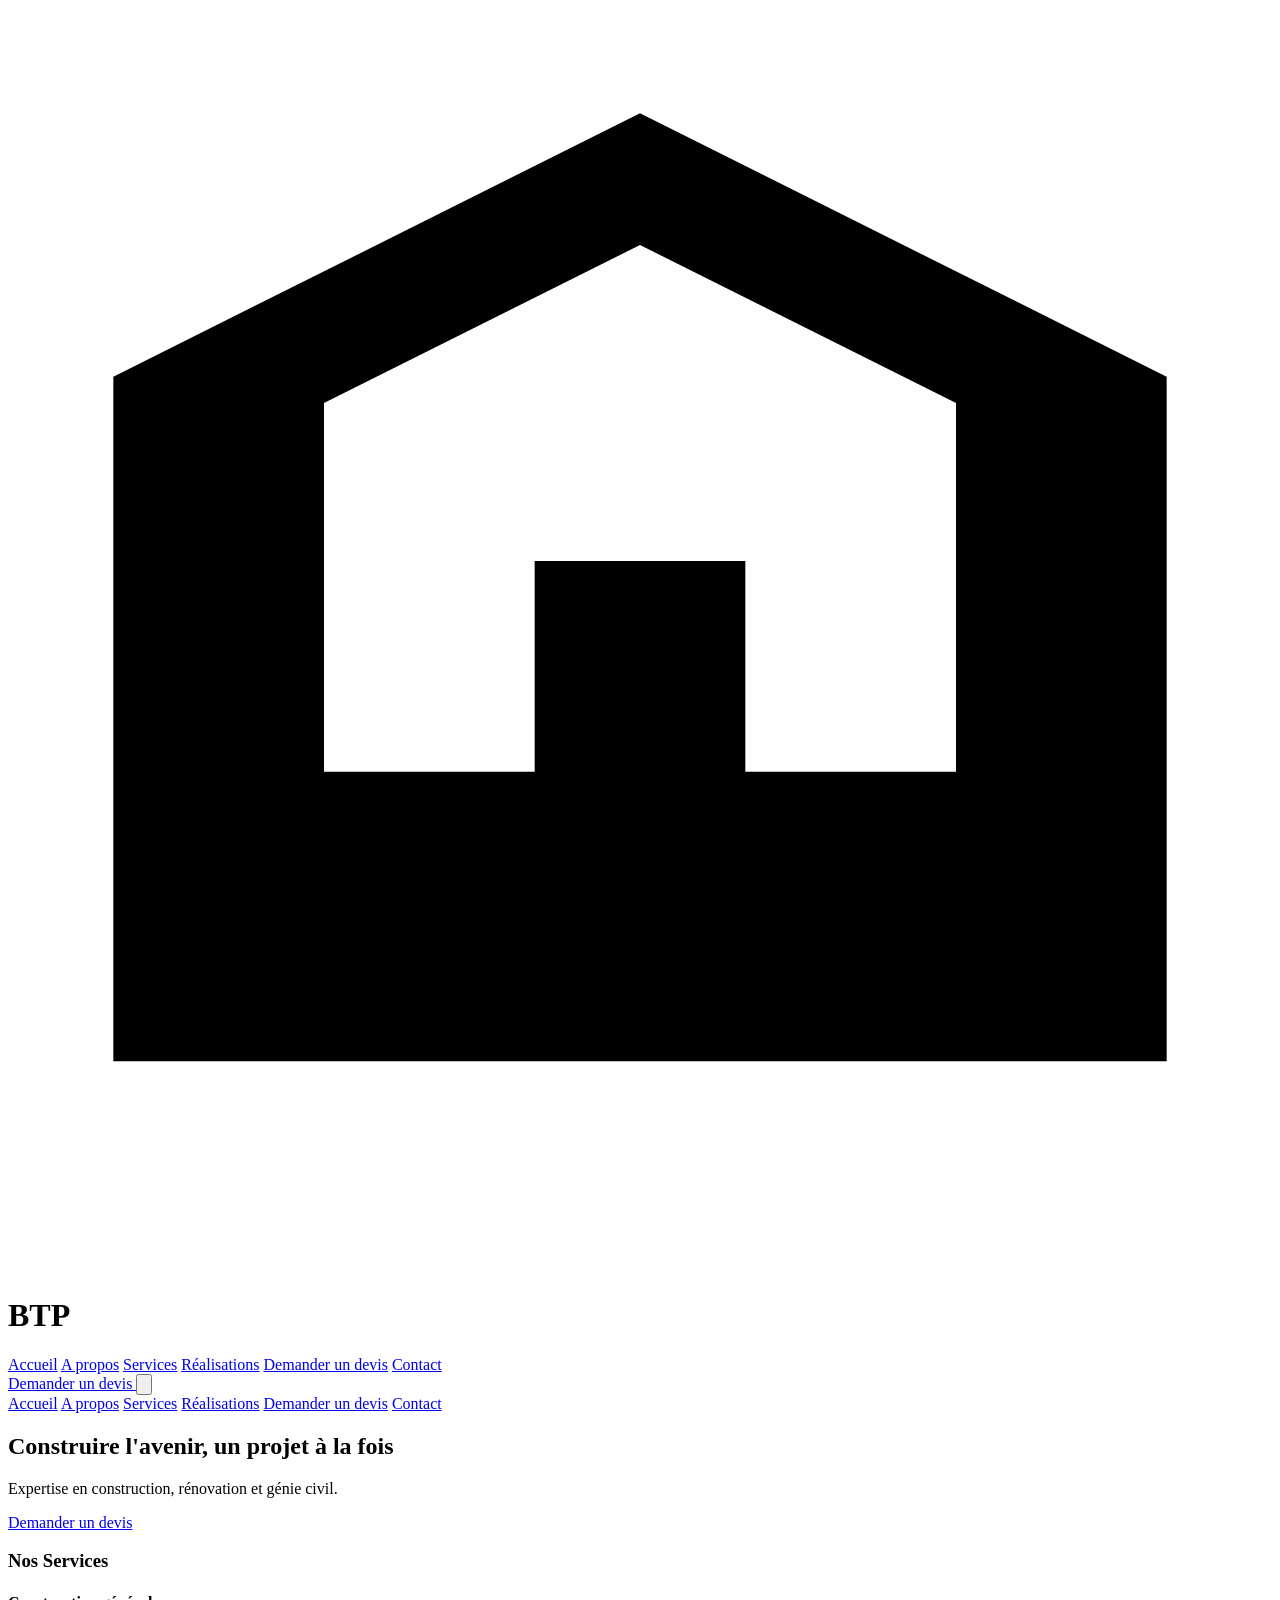
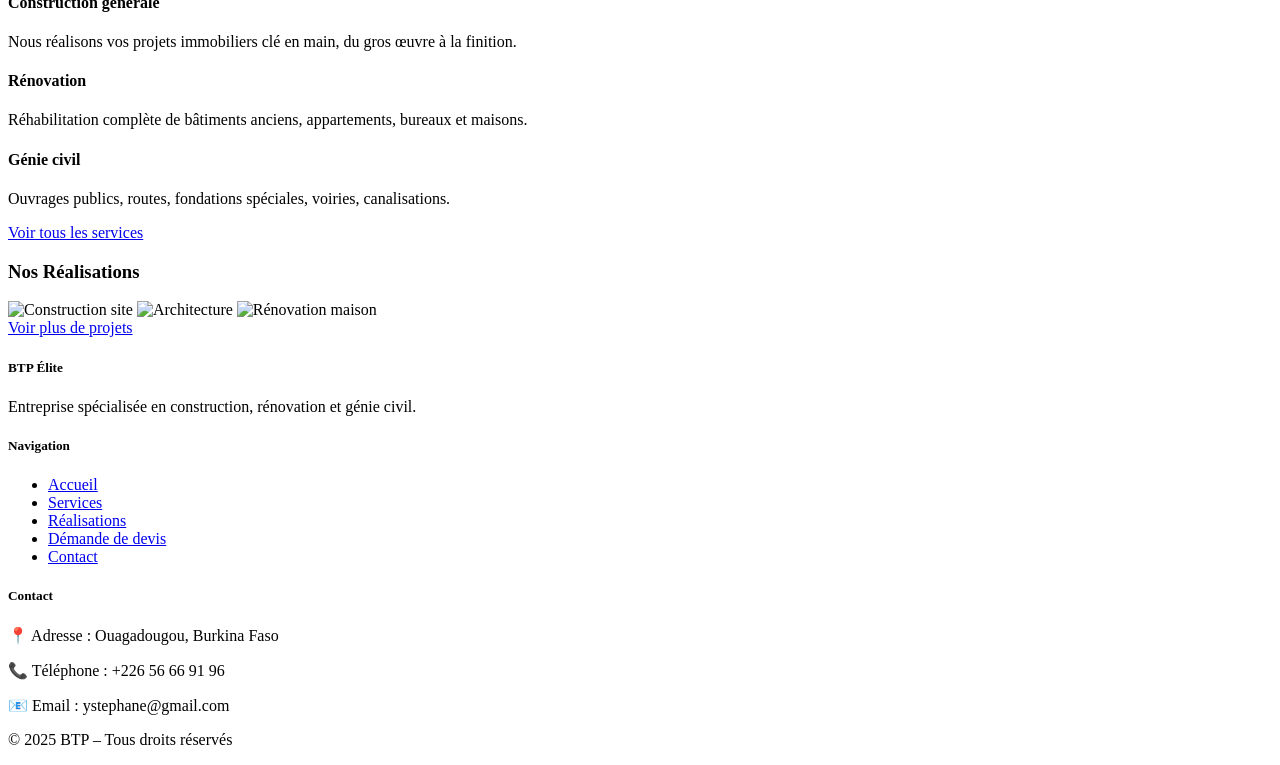
==== index.html @ 9465db2c "premier commit" ====
<!-- index.html -->
<!-- Page d'accueil principale -->
<!DOCTYPE html>
<html lang="fr">
<head>
  <meta charset="UTF-8" />
  <meta name="viewport" content="width=device-width, initial-scale=1" />
  <title>Accueil</title>
  <script src="https://cdn.tailwindcss.com"></script>
  <link rel="stylesheet" href="css/style.css">

</head>
<body class="bg-gray-50 text-gray-800">
  <!-- Conteneur pour le header -->
  <div id="header-container"></div>

  <script>
    fetch('header.html')
      .then(response => response.text())
      .then(data => {
        document.getElementById('header-container').innerHTML = data;

        // Activation du lien actif dans la nav
        // Timeout pour s'assurer que le DOM est bien mis à jour
        setTimeout(() => {
          // Récupérer le nom du fichier courant, ex: "index.html"
          let currentPage = window.location.pathname.split('/').pop().toLowerCase();

          // Si racine (ex: http://site.com/), on considère index.html
          if (currentPage === '') currentPage = 'index.html';

          // Sélection de tous les liens dans la nav
          const navLinks = document.querySelectorAll('#main-nav a');

          navLinks.forEach(link => {
            let href = link.getAttribute('href').toLowerCase();

            // Normaliser href: si pas d'extension, ajouter .html
            if (!href.endsWith('.html')) {
              href = href === 'index' ? 'index.html' : href + '.html';
            }

            // Appliquer la classe active si correspondance
            if (href === currentPage) {
              link.classList.add('text-blue-900', 'font-bold', 'underline');
            } else {
              link.classList.remove('text-blue-900', 'font-bold', 'underline');
            }
          });
        }, 50);
      })
      .catch(err => console.error('Erreur chargement header:', err));
  </script>

  <!-- Section principale -->
  <section class="bg-[url('https://images.unsplash.com/photo-1581090700227-4c3b8c403e45')] bg-cover bg-center h-[60vh] flex items-center justify-center">
    <div class="bg-black bg-opacity-60 p-8 rounded-lg text-white text-center">
      <h2 class="text-4xl font-bold mb-4">Construire l'avenir, un projet à la fois</h2>
      <p class="mb-4 text-lg">Expertise en construction, rénovation et génie civil.</p>
      <a href="devis.html" class="bg-blue-600 hover:bg-blue-700 text-white px-6 py-3 rounded-md font-semibold">Demander un devis</a>
    </div>
  </section>

  <!-- Services -->
  <section class="py-16 px-4 max-w-7xl mx-auto">
    <h3 class="text-3xl font-bold text-center mb-10">Nos Services</h3>
    <div class="grid md:grid-cols-3 gap-8">
      <div class="bg-white p-6 rounded-lg shadow hover:shadow-lg">
        <h4 class="text-xl font-bold mb-2">Construction générale</h4>
        <p>Nous réalisons vos projets immobiliers clé en main, du gros œuvre à la finition.</p>
      </div>
      <div class="bg-white p-6 rounded-lg shadow hover:shadow-lg">
        <h4 class="text-xl font-bold mb-2">Rénovation</h4>
        <p>Réhabilitation complète de bâtiments anciens, appartements, bureaux et maisons.</p>
      </div>
      <div class="bg-white p-6 rounded-lg shadow hover:shadow-lg">
        <h4 class="text-xl font-bold mb-2">Génie civil</h4>
        <p>Ouvrages publics, routes, fondations spéciales, voiries, canalisations.</p>
      </div>
    </div>
    <div class="text-center mt-8">
      <a href="services.html" class="text-blue-600 font-semibold underline">Voir tous les services</a>
    </div>
  </section>

  <!-- Réalisations -->
  <section class="bg-gray-100 py-16 px-4">
    <h3 class="text-3xl font-bold text-center mb-10">Nos Réalisations</h3>
    <div class="grid md:grid-cols-3 gap-6 max-w-7xl mx-auto">
      <img src="https://source.unsplash.com/400x300/?construction,site" alt="Construction site" class="rounded-lg shadow" />
      <img src="https://source.unsplash.com/400x300/?building,architecture" alt="Architecture" class="rounded-lg shadow" />
      <img src="https://source.unsplash.com/400x300/?renovation,house" alt="Rénovation maison" class="rounded-lg shadow" />
    </div>
    <div class="text-center mt-8">
      <a href="realisations.html" class="text-blue-600 font-semibold underline">Voir plus de projets</a>
    </div>
  </section>

  <!-- Conteneur pour le footer -->
  <div id="footer-container"></div>
  <script>
    fetch('footer.html')
      .then(response => response.text())
      .then(data => {
        document.getElementById('footer-container').innerHTML = data;
      })
      .catch(error => console.error('Erreur de chargement du footer:', error));
  </script>
 <script src="js/script.js"></script>
</body>
</html>
---- css/style.css ----
/* Lien actif */
nav a.active {
  color: #fb923c; /* orange-400 */
  font-weight: bold;
  text-decoration: underline;
}
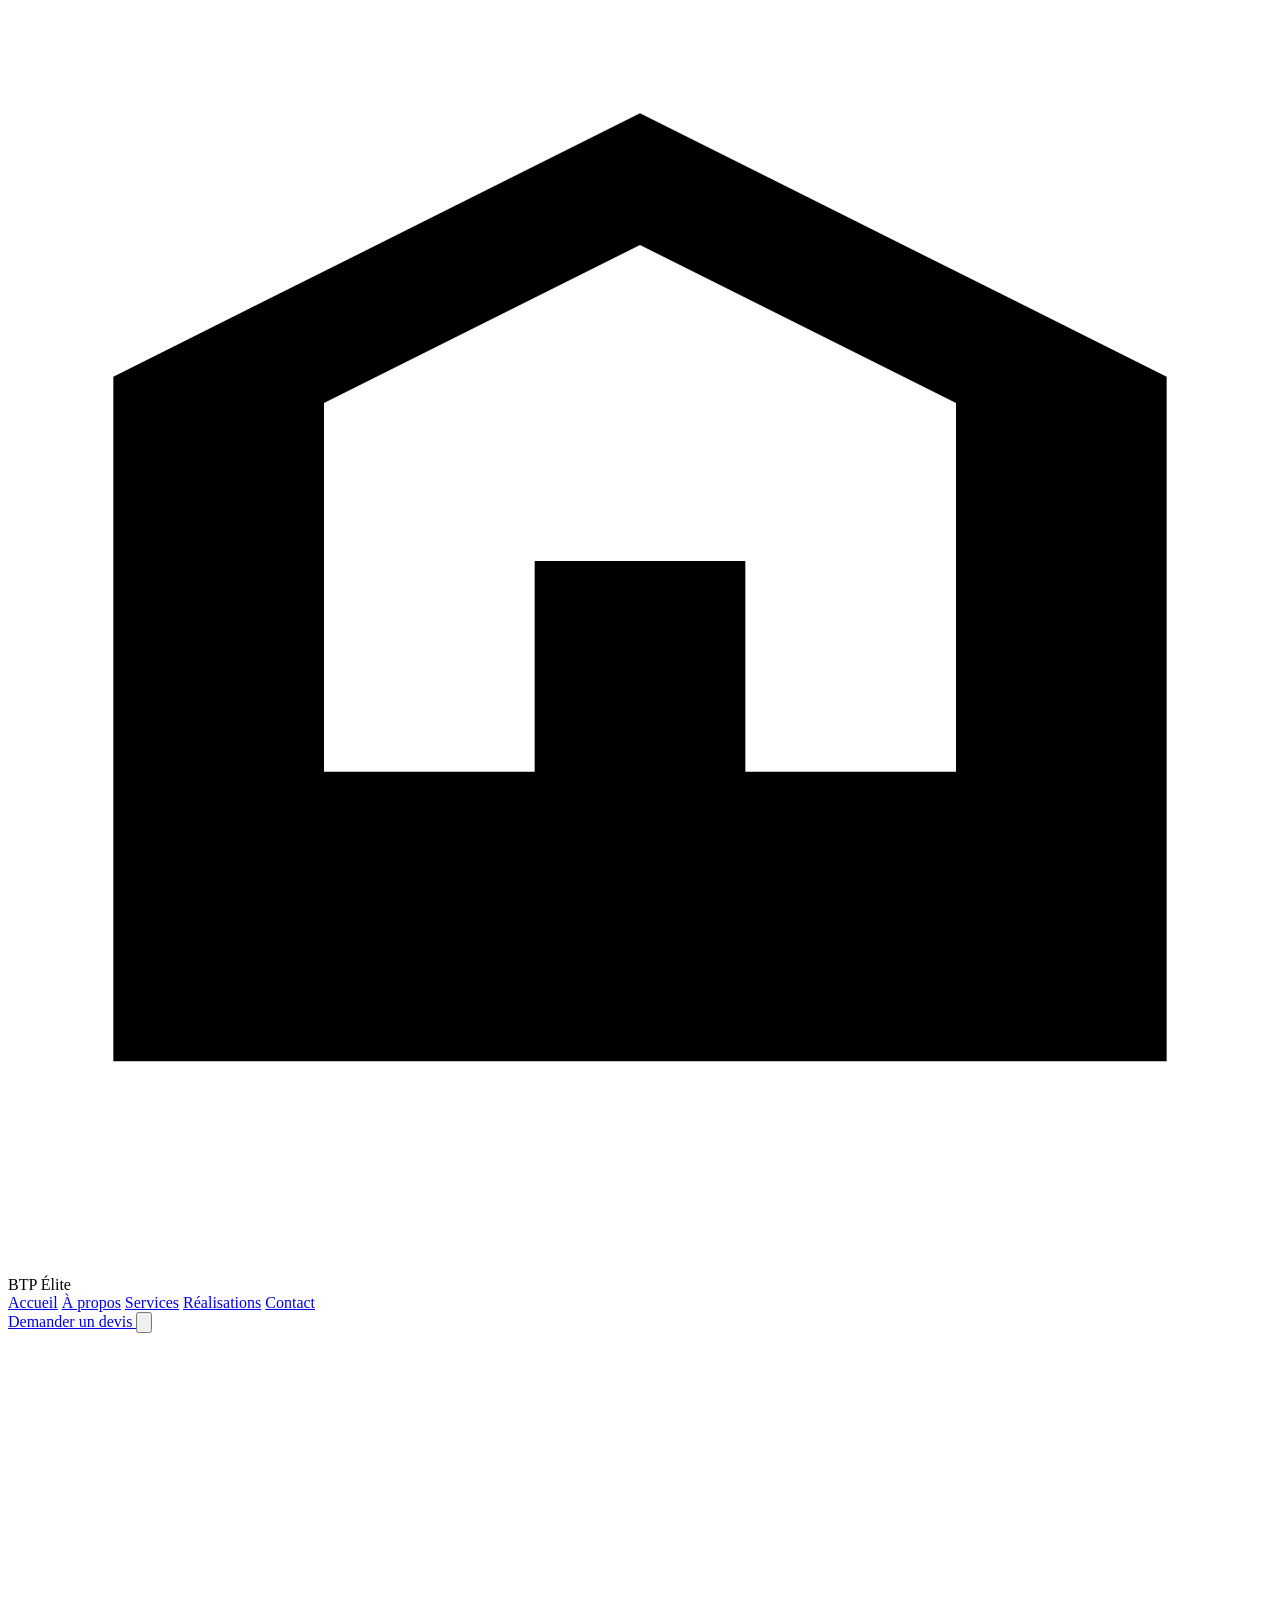
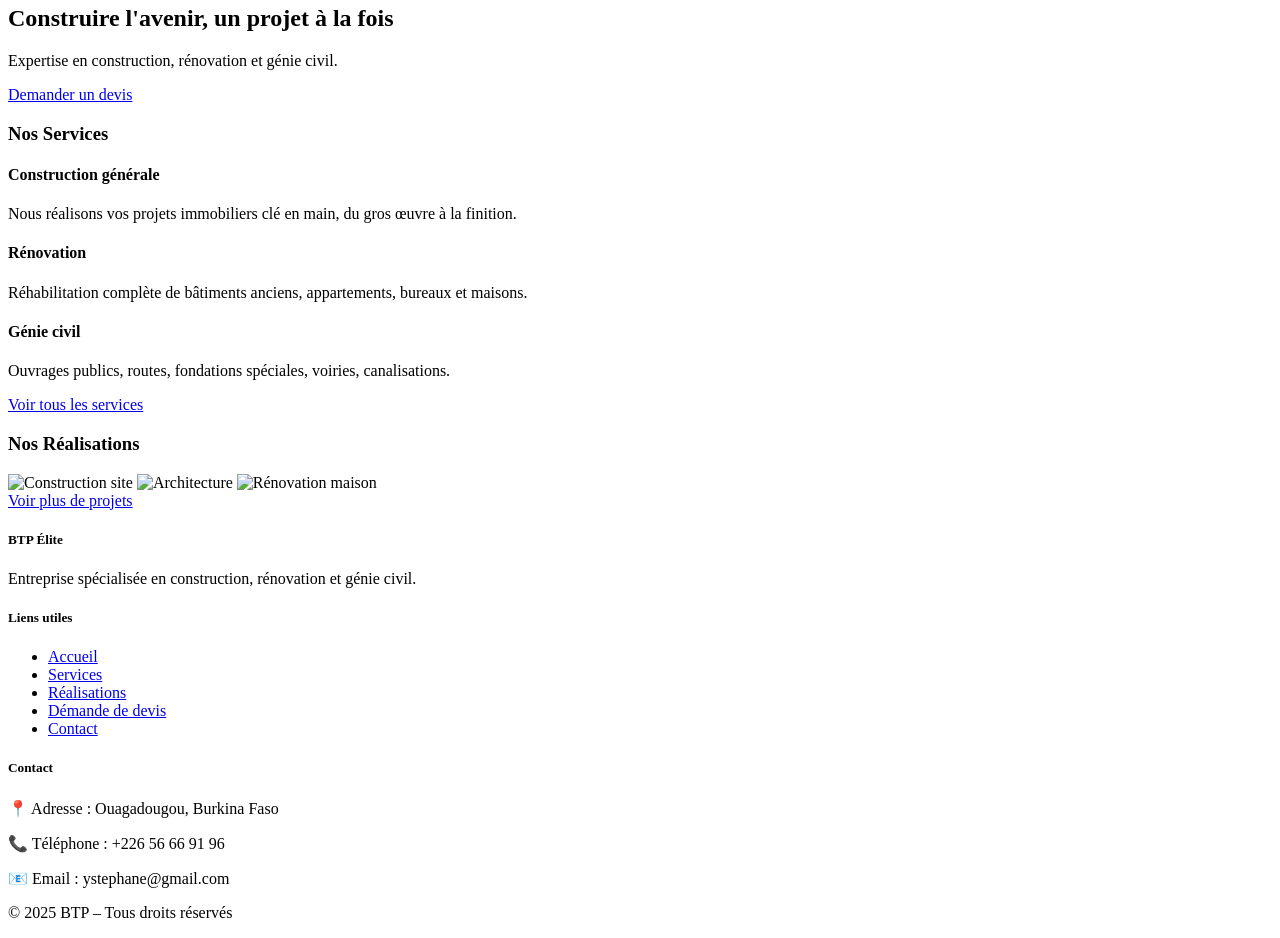
==== commit f7ac6567: "Sauvegarde index maj" ====
--- a/index.html
+++ b/index.html
@@ -13,44 +13,6 @@
 <body class="bg-gray-50 text-gray-800">
   <!-- Conteneur pour le header -->
   <div id="header-container"></div>
-
-  <script>
-    fetch('header.html')
-      .then(response => response.text())
-      .then(data => {
-        document.getElementById('header-container').innerHTML = data;
-
-        // Activation du lien actif dans la nav
-        // Timeout pour s'assurer que le DOM est bien mis à jour
-        setTimeout(() => {
-          // Récupérer le nom du fichier courant, ex: "index.html"
-          let currentPage = window.location.pathname.split('/').pop().toLowerCase();
-
-          // Si racine (ex: http://site.com/), on considère index.html
-          if (currentPage === '') currentPage = 'index.html';
-
-          // Sélection de tous les liens dans la nav
-          const navLinks = document.querySelectorAll('#main-nav a');
-
-          navLinks.forEach(link => {
-            let href = link.getAttribute('href').toLowerCase();
-
-            // Normaliser href: si pas d'extension, ajouter .html
-            if (!href.endsWith('.html')) {
-              href = href === 'index' ? 'index.html' : href + '.html';
-            }
-
-            // Appliquer la classe active si correspondance
-            if (href === currentPage) {
-              link.classList.add('text-blue-900', 'font-bold', 'underline');
-            } else {
-              link.classList.remove('text-blue-900', 'font-bold', 'underline');
-            }
-          });
-        }, 50);
-      })
-      .catch(err => console.error('Erreur chargement header:', err));
-  </script>
 
   <!-- Section principale -->
   <section class="bg-[url('https://images.unsplash.com/photo-1581090700227-4c3b8c403e45')] bg-cover bg-center h-[60vh] flex items-center justify-center">
@@ -98,14 +60,7 @@
 
   <!-- Conteneur pour le footer -->
   <div id="footer-container"></div>
-  <script>
-    fetch('footer.html')
-      .then(response => response.text())
-      .then(data => {
-        document.getElementById('footer-container').innerHTML = data;
-      })
-      .catch(error => console.error('Erreur de chargement du footer:', error));
-  </script>
+  
  <script src="js/script.js"></script>
 </body>
 </html>
--- a/css/style.css
+++ b/css/style.css
@@ -1,6 +1,38 @@
-/* Lien actif */
+/* lien du page actif */
 nav a.active {
-  color: #fb923c; /* orange-400 */
+  color: #fb923c;
   font-weight: bold;
   text-decoration: underline;
 }
+/* les cardes */
+.card {
+  background: white;
+  padding: 1.5rem;
+  border-radius: 0.75rem;
+  box-shadow: 0 2px 12px rgba(0,0,0,0.05);
+  transition: transform 0.3s ease, box-shadow 0.3s ease;
+}
+
+/* le survole */
+.card:hover {
+  transform: translateY(-4px);
+  box-shadow: 0 6px 20px rgba(0,0,0,0.1);
+}
+
+/* titre des cadres */
+.card-title {
+  font-size: 1.25rem;
+  font-weight: 700;
+  margin-bottom: 0.5rem;
+}
+
+/* pour le mobile */
+.mobile-link {
+  display: block;
+  padding: 0.75rem 1.5rem;
+  color: white;
+  transition: background 0.3s ease;
+}
+.mobile-link:hover {
+  background-color: #1e40af;
+}
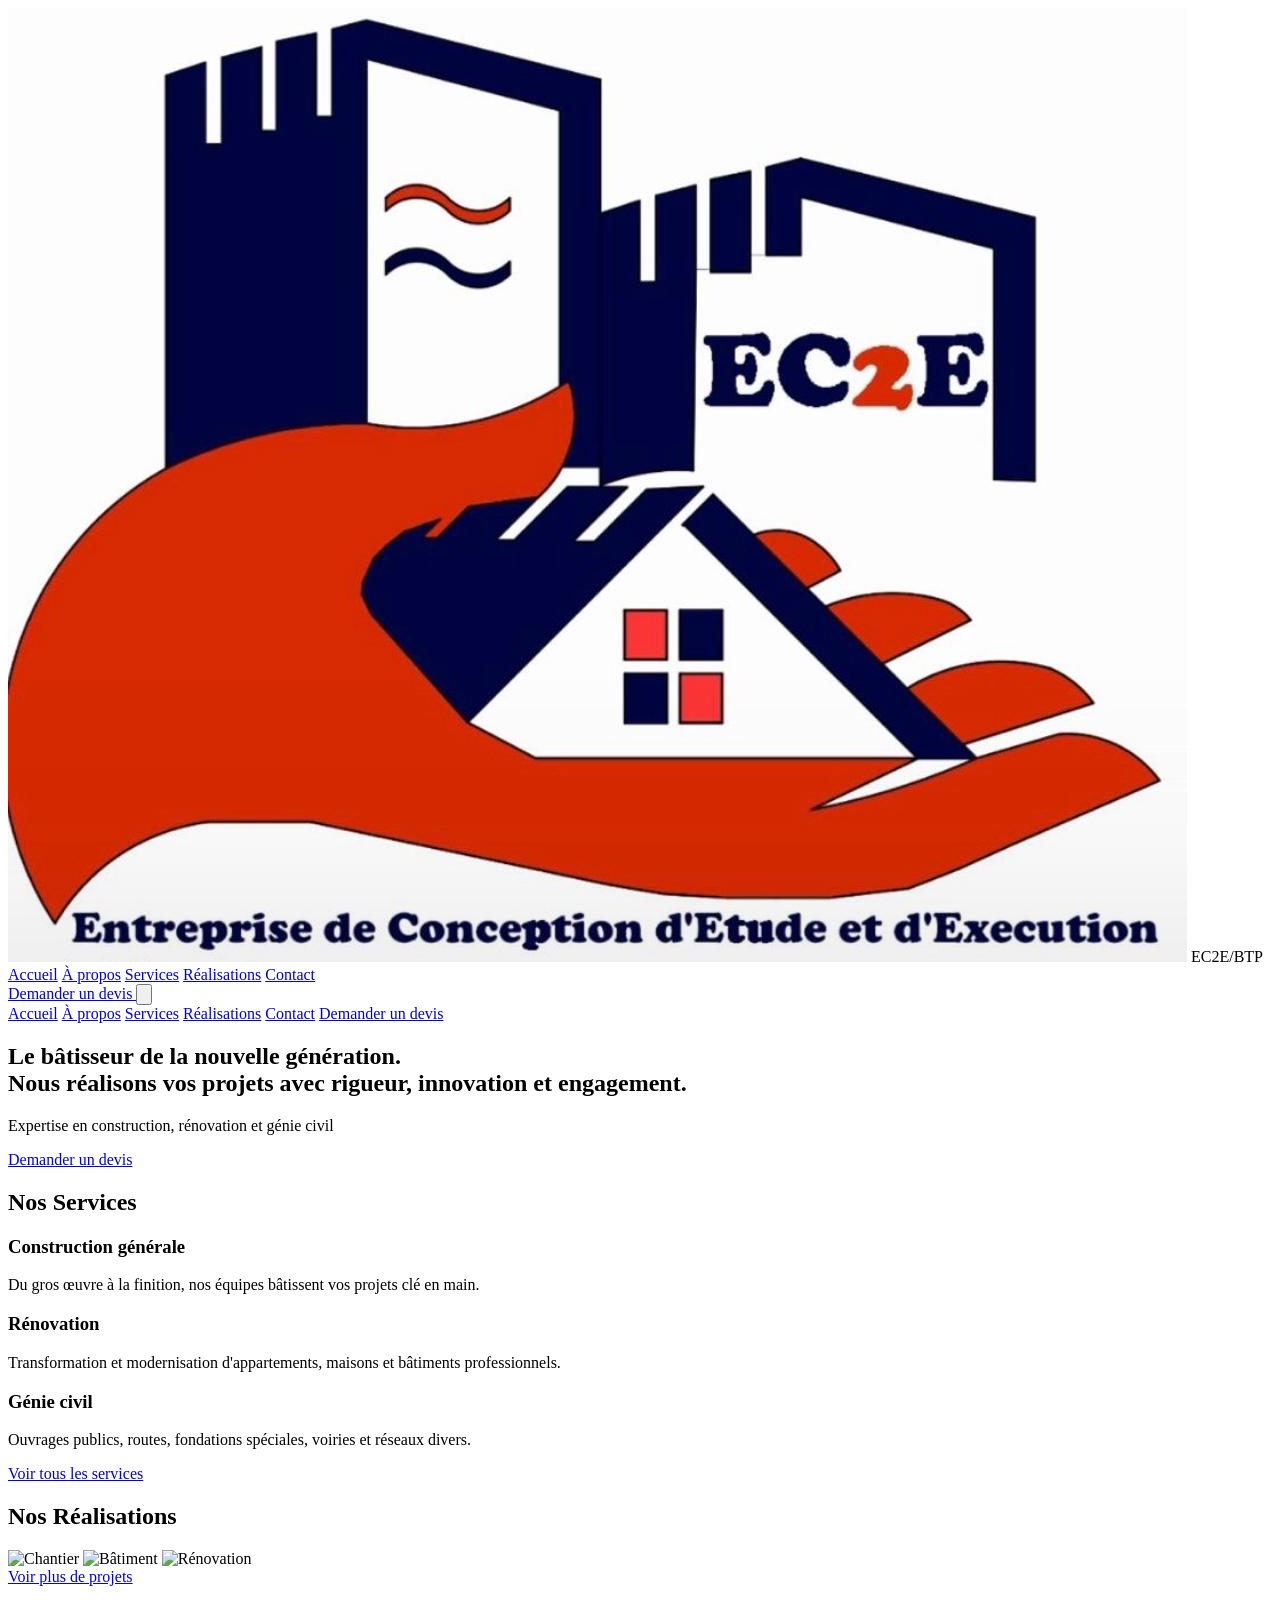
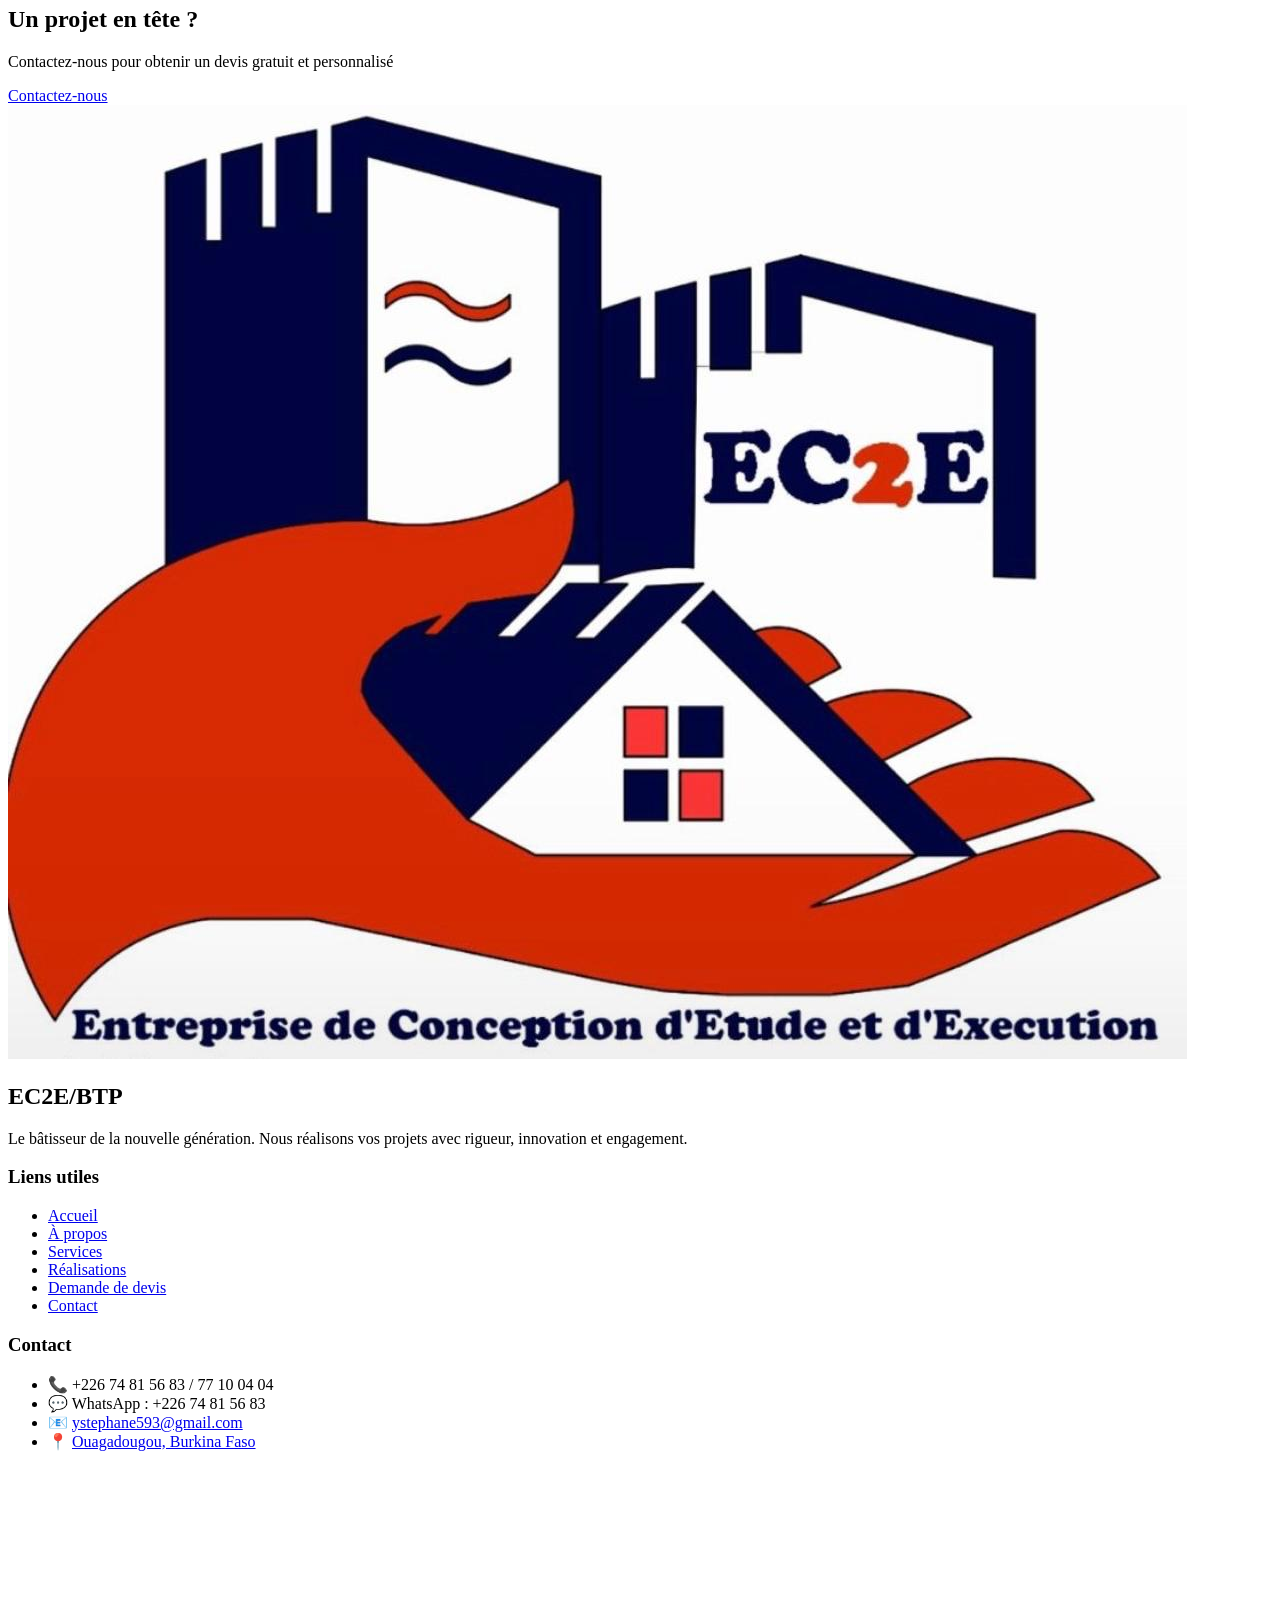
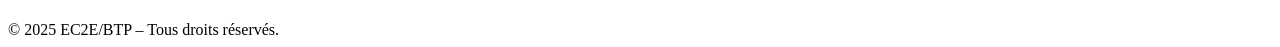
==== commit 813df13f: "commit pour mise a jour de l'index" ====
--- a/index.html
+++ b/index.html
@@ -15,52 +15,60 @@
   <div id="header-container"></div>
 
   <!-- Section principale -->
-  <section class="bg-[url('https://images.unsplash.com/photo-1581090700227-4c3b8c403e45')] bg-cover bg-center h-[60vh] flex items-center justify-center">
-    <div class="bg-black bg-opacity-60 p-8 rounded-lg text-white text-center">
-      <h2 class="text-4xl font-bold mb-4">Construire l'avenir, un projet à la fois</h2>
-      <p class="mb-4 text-lg">Expertise en construction, rénovation et génie civil.</p>
-      <a href="devis.html" class="bg-blue-600 hover:bg-blue-700 text-white px-6 py-3 rounded-md font-semibold">Demander un devis</a>
+  <!-- Hero section -->
+  <section class="relative h-[80vh] bg-cover bg-center flex items-center justify-center" style="background-image: url('https://images.unsplash.com/photo-1581090700227-4c3b8c403e45');">
+    <div class="absolute inset-0 bg-black/60"></div>
+    <div class="relative z-10 text-center text-white animate-fade-in-down">
+      <h2 class="text-4xl md:text-5xl font-extrabold mb-4">Le bâtisseur de la nouvelle génération. <br> Nous réalisons vos projets avec rigueur, innovation et engagement.</h2>
+      <p class="text-lg mb-6">Expertise en construction, rénovation et génie civil</p>
+      <a href="devis.html" class="bg-orange-500 hover:bg-orange-600 text-white font-semibold py-3 px-6 rounded transition">Demander un devis</a>
     </div>
   </section>
 
   <!-- Services -->
-  <section class="py-16 px-4 max-w-7xl mx-auto">
-    <h3 class="text-3xl font-bold text-center mb-10">Nos Services</h3>
+  <section id="services" class="py-16 px-4 max-w-7xl mx-auto">
+    <h2 class="text-3xl font-bold text-center mb-12">Nos Services</h2>
     <div class="grid md:grid-cols-3 gap-8">
-      <div class="bg-white p-6 rounded-lg shadow hover:shadow-lg">
-        <h4 class="text-xl font-bold mb-2">Construction générale</h4>
-        <p>Nous réalisons vos projets immobiliers clé en main, du gros œuvre à la finition.</p>
+      <div class="bg-white p-6 rounded-lg shadow-md hover:shadow-xl transition duration-300">
+        <h3 class="text-xl font-semibold mb-2 text-blue-700">Construction générale</h3>
+        <p class="text-sm">Du gros œuvre à la finition, nos équipes bâtissent vos projets clé en main.</p>
       </div>
-      <div class="bg-white p-6 rounded-lg shadow hover:shadow-lg">
-        <h4 class="text-xl font-bold mb-2">Rénovation</h4>
-        <p>Réhabilitation complète de bâtiments anciens, appartements, bureaux et maisons.</p>
+      <div class="bg-white p-6 rounded-lg shadow-md hover:shadow-xl transition duration-300">
+        <h3 class="text-xl font-semibold mb-2 text-blue-700">Rénovation</h3>
+        <p class="text-sm">Transformation et modernisation d'appartements, maisons et bâtiments professionnels.</p>
       </div>
-      <div class="bg-white p-6 rounded-lg shadow hover:shadow-lg">
-        <h4 class="text-xl font-bold mb-2">Génie civil</h4>
-        <p>Ouvrages publics, routes, fondations spéciales, voiries, canalisations.</p>
+      <div class="bg-white p-6 rounded-lg shadow-md hover:shadow-xl transition duration-300">
+        <h3 class="text-xl font-semibold mb-2 text-blue-700">Génie civil</h3>
+        <p class="text-sm">Ouvrages publics, routes, fondations spéciales, voiries et réseaux divers.</p>
       </div>
     </div>
-    <div class="text-center mt-8">
-      <a href="services.html" class="text-blue-600 font-semibold underline">Voir tous les services</a>
+    <div class="text-center mt-10">
+      <a href="services.html" class="text-blue-600 font-medium underline hover:text-blue-800 transition">Voir tous les services</a>
     </div>
   </section>
 
   <!-- Réalisations -->
-  <section class="bg-gray-100 py-16 px-4">
-    <h3 class="text-3xl font-bold text-center mb-10">Nos Réalisations</h3>
+  <section id="realisations" class="bg-gray-100 py-16 px-4">
+    <h2 class="text-3xl font-bold text-center mb-12">Nos Réalisations</h2>
     <div class="grid md:grid-cols-3 gap-6 max-w-7xl mx-auto">
-      <img src="https://source.unsplash.com/400x300/?construction,site" alt="Construction site" class="rounded-lg shadow" />
-      <img src="https://source.unsplash.com/400x300/?building,architecture" alt="Architecture" class="rounded-lg shadow" />
-      <img src="https://source.unsplash.com/400x300/?renovation,house" alt="Rénovation maison" class="rounded-lg shadow" />
+      <img src="https://source.unsplash.com/400x300/?construction" alt="Chantier" class="rounded-lg shadow-md hover:scale-105 transition duration-300">
+      <img src="https://source.unsplash.com/400x300/?building" alt="Bâtiment" class="rounded-lg shadow-md hover:scale-105 transition duration-300">
+      <img src="https://source.unsplash.com/400x300/?renovation" alt="Rénovation" class="rounded-lg shadow-md hover:scale-105 transition duration-300">
     </div>
-    <div class="text-center mt-8">
-      <a href="realisations.html" class="text-blue-600 font-semibold underline">Voir plus de projets</a>
+    <div class="text-center mt-10">
+      <a href="realisations.html" class="text-blue-600 font-medium underline hover:text-blue-800 transition">Voir plus de projets</a>
     </div>
   </section>
 
+  <!-- Contact rapide CTA -->
+  <section class="py-16 bg-blue-700 text-white text-center">
+    <h2 class="text-3xl font-bold mb-4">Un projet en tête ?</h2>
+    <p class="mb-6">Contactez-nous pour obtenir un devis gratuit et personnalisé</p>
+    <a href="contact.html" class="bg-white text-blue-700 px-6 py-3 rounded font-semibold hover:bg-gray-200 transition">Contactez-nous</a>
+  </section>
   <!-- Conteneur pour le footer -->
   <div id="footer-container"></div>
-  
+
  <script src="js/script.js"></script>
 </body>
 </html>
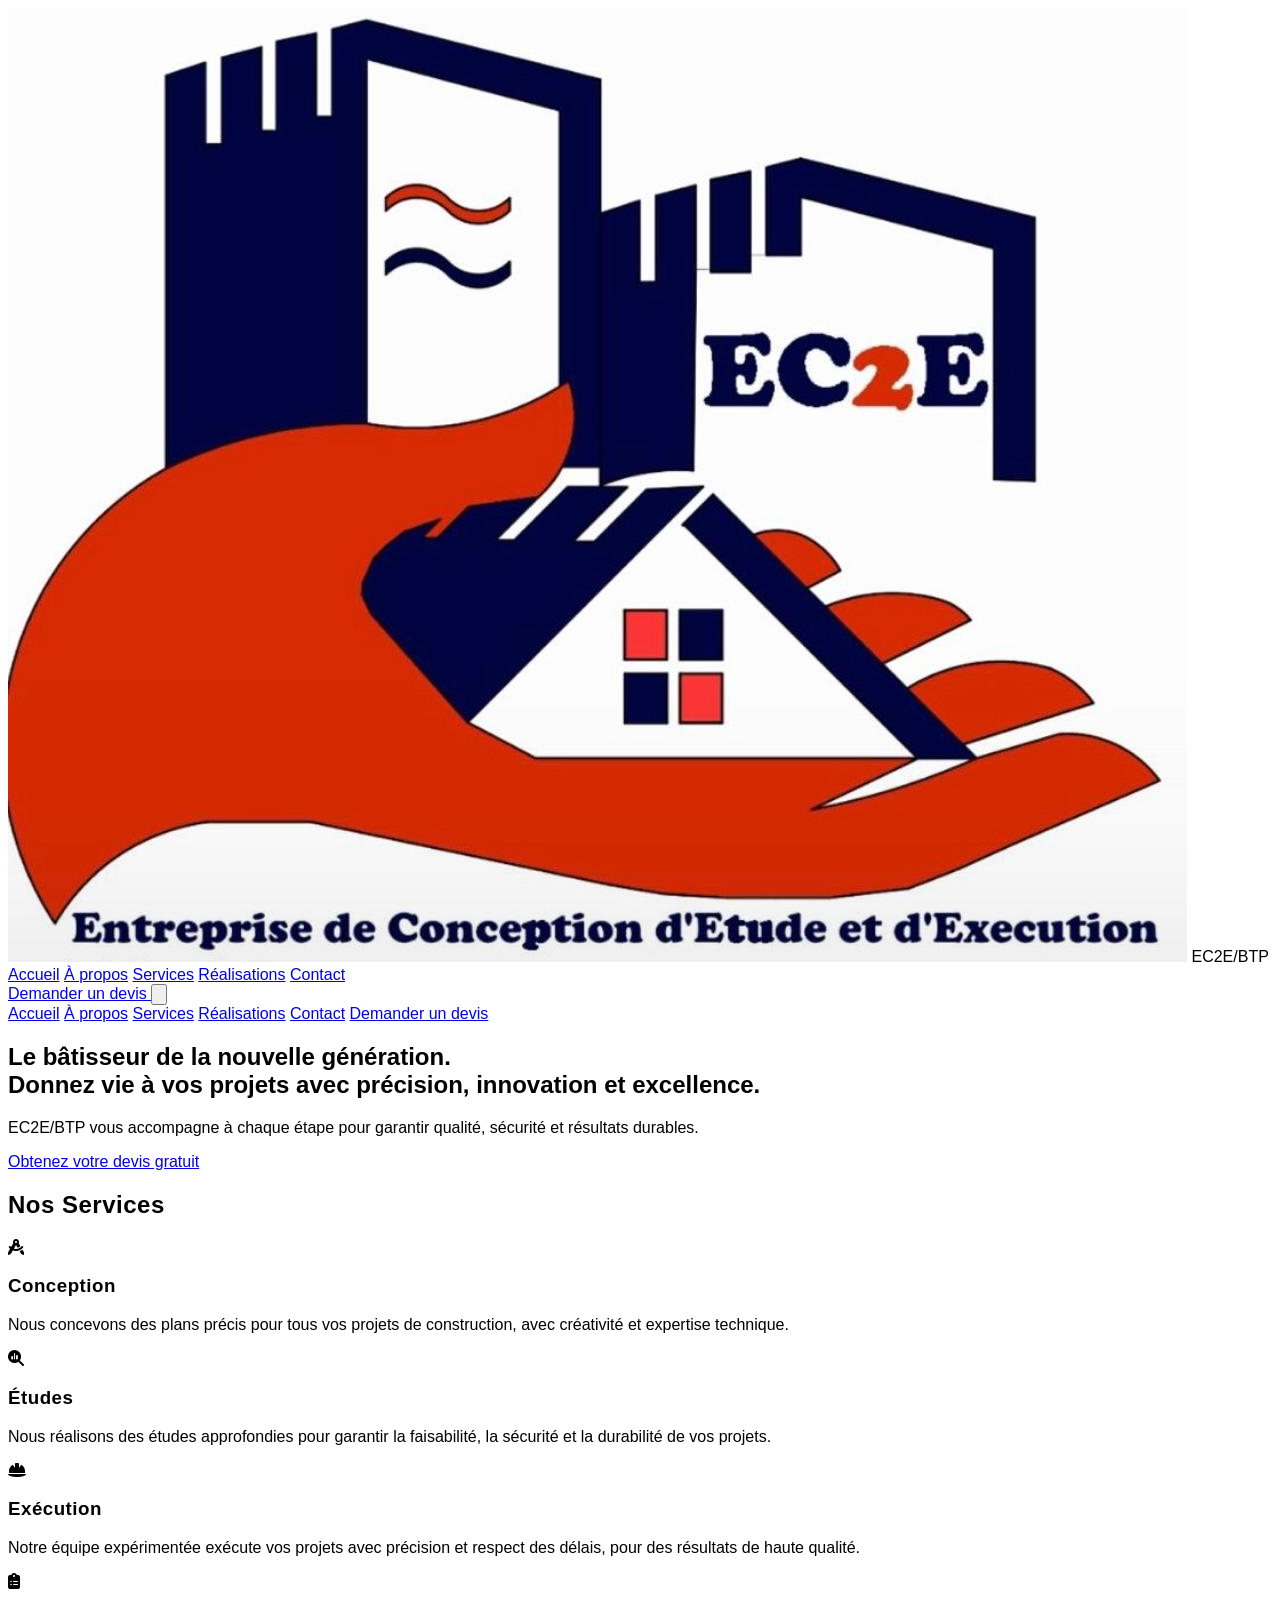
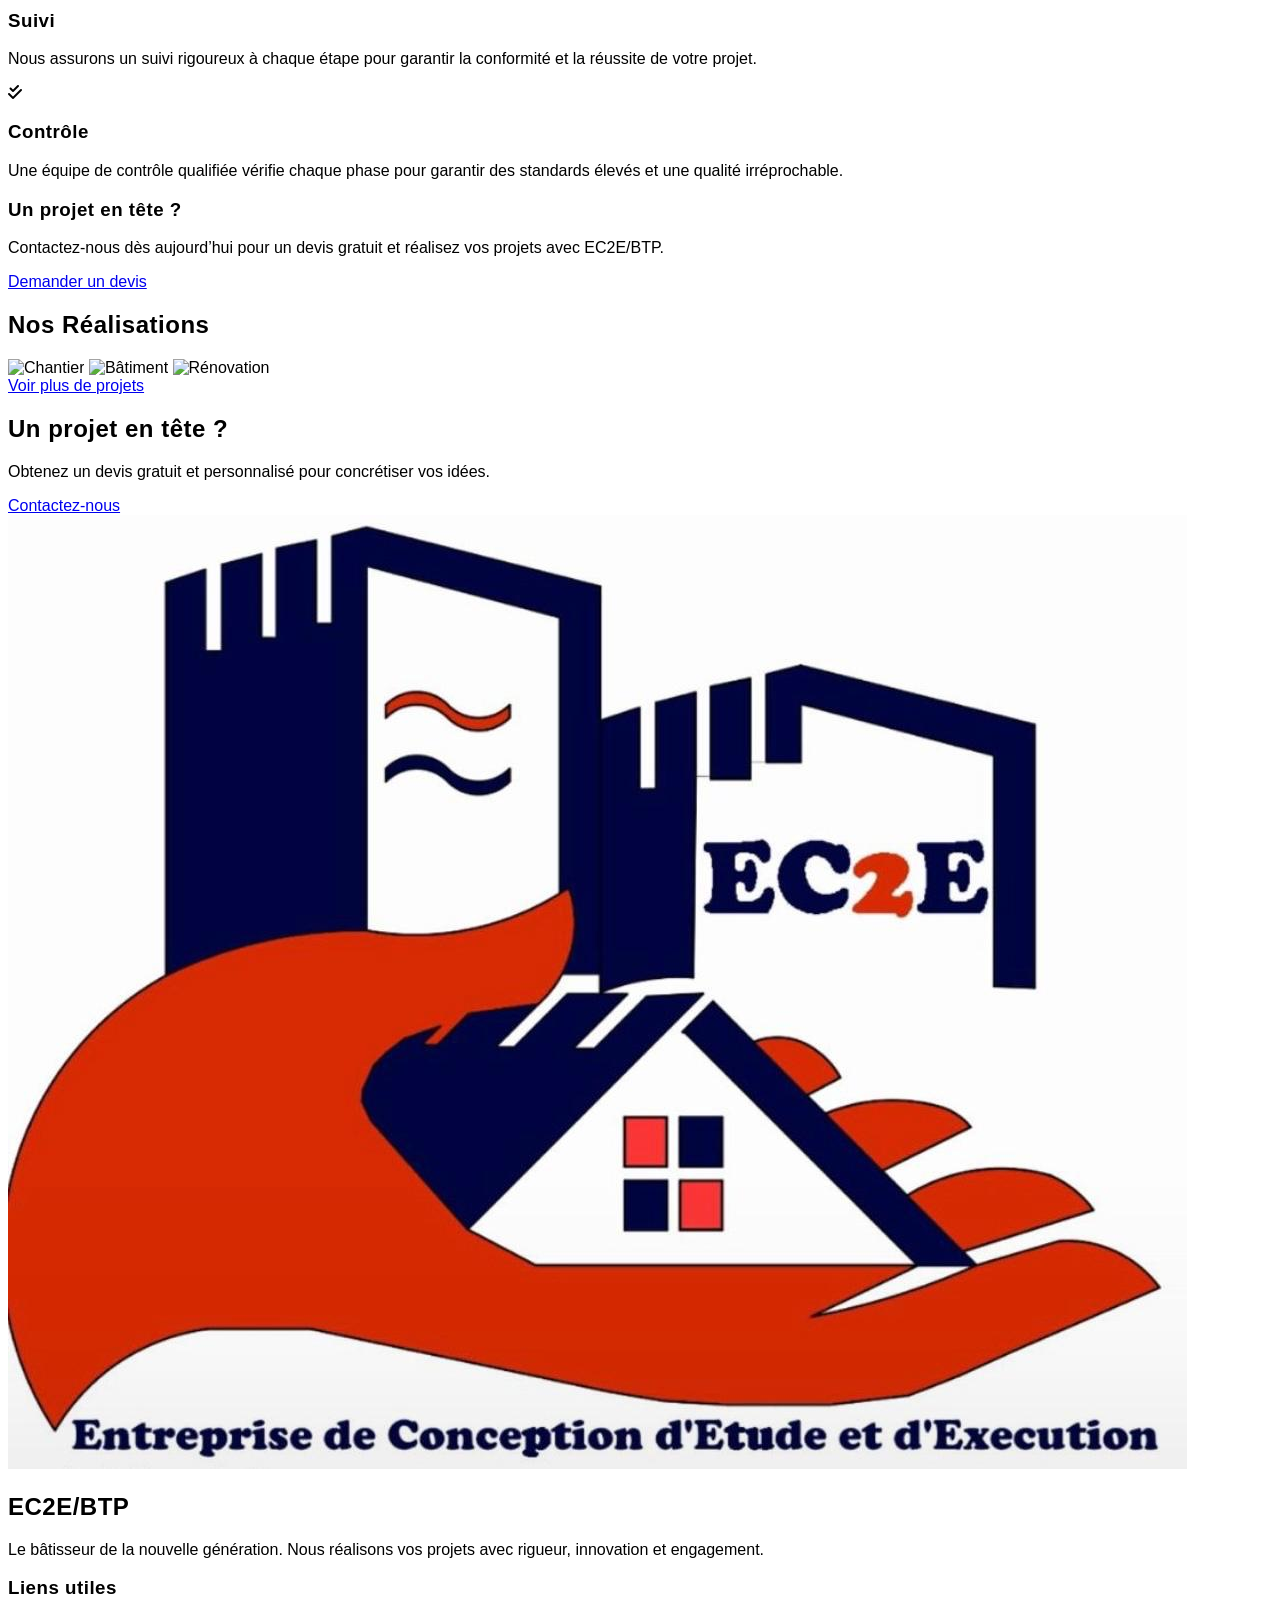
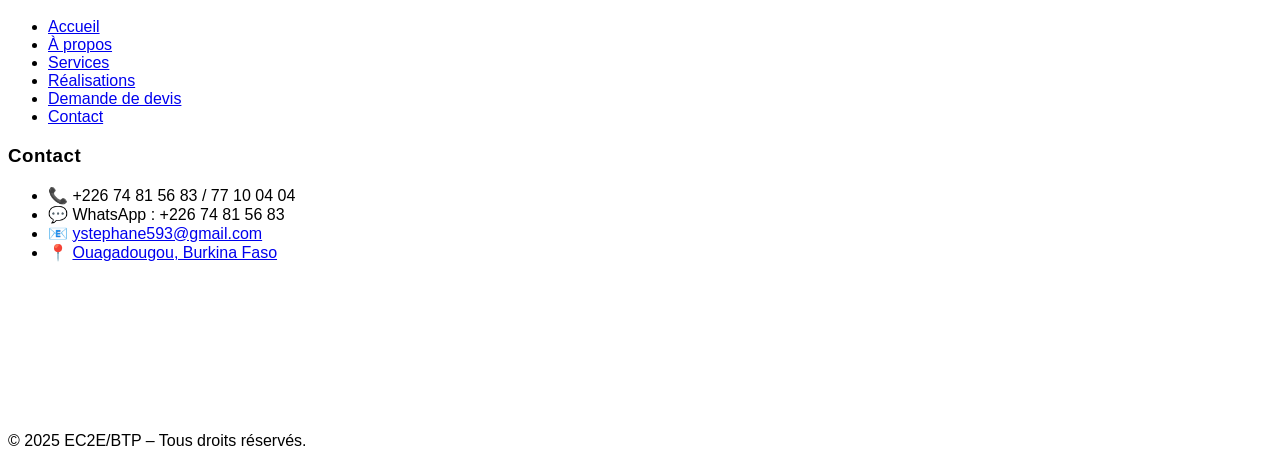
==== commit 3e674227: "commit pour mise a jour de l'index" ====
--- a/index.html
+++ b/index.html
@@ -1,59 +1,116 @@
-<!-- index.html -->
-<!-- Page d'accueil principale -->
 <!DOCTYPE html>
 <html lang="fr">
 <head>
   <meta charset="UTF-8" />
   <meta name="viewport" content="width=device-width, initial-scale=1" />
-  <title>Accueil</title>
+  <title>Accueil | EC2E/BTP</title>
   <script src="https://cdn.tailwindcss.com"></script>
   <link rel="stylesheet" href="css/style.css">
-
+  <link rel="stylesheet" href="https://cdnjs.cloudflare.com/ajax/libs/font-awesome/6.5.0/css/all.min.css">
+  <!-- AOS pour animations -->
+  <link href="https://unpkg.com/aos@2.3.4/dist/aos.css" rel="stylesheet">
 </head>
 <body class="bg-gray-50 text-gray-800">
-  <!-- Conteneur pour le header -->
+
+  <!-- Header -->
   <div id="header-container"></div>
 
-  <!-- Section principale -->
-  <!-- Hero section -->
+  <!-- Hero Section -->
   <section class="relative h-[80vh] bg-cover bg-center flex items-center justify-center" style="background-image: url('https://images.unsplash.com/photo-1581090700227-4c3b8c403e45');">
     <div class="absolute inset-0 bg-black/60"></div>
-    <div class="relative z-10 text-center text-white animate-fade-in-down">
-      <h2 class="text-4xl md:text-5xl font-extrabold mb-4">Le bâtisseur de la nouvelle génération. <br> Nous réalisons vos projets avec rigueur, innovation et engagement.</h2>
-      <p class="text-lg mb-6">Expertise en construction, rénovation et génie civil</p>
-      <a href="devis.html" class="bg-orange-500 hover:bg-orange-600 text-white font-semibold py-3 px-6 rounded transition">Demander un devis</a>
+    <div class="relative z-10 text-center text-white animate-fade-in-down px-4">
+      <h1 class="text-4xl md:text-5xl font-extrabold mb-4 leading-snug" data-aos="fade-up">
+        Le bâtisseur de la nouvelle génération.<br>
+        Donnez vie à vos projets avec précision, innovation et excellence.
+      </h1>
+      <p class="text-lg md:text-xl mb-6 max-w-2xl mx-auto" data-aos="fade-up" data-aos-delay="100">
+        EC2E/BTP vous accompagne à chaque étape pour garantir qualité, sécurité et résultats durables.
+      </p>
+      <a href="devis.html" class="bg-orange-500 hover:bg-orange-600 text-white font-semibold py-3 px-6 rounded-lg shadow-lg transition transform hover:scale-105" data-aos="fade-up" data-aos-delay="200">
+        Obtenez votre devis gratuit
+      </a>
     </div>
   </section>
 
-  <!-- Services -->
+  <!-- Services Section -->
   <section id="services" class="py-16 px-4 max-w-7xl mx-auto">
-    <h2 class="text-3xl font-bold text-center mb-12">Nos Services</h2>
+    <h2 class="text-3xl md:text-4xl font-bold text-center mb-12" data-aos="fade-up">Nos Services</h2>
     <div class="grid md:grid-cols-3 gap-8">
-      <div class="bg-white p-6 rounded-lg shadow-md hover:shadow-xl transition duration-300">
-        <h3 class="text-xl font-semibold mb-2 text-blue-700">Construction générale</h3>
-        <p class="text-sm">Du gros œuvre à la finition, nos équipes bâtissent vos projets clé en main.</p>
+      <!-- Conception -->
+      <div class="bg-white p-6 rounded-2xl shadow-md hover:shadow-xl transition transform hover:-translate-y-1" data-aos="fade-up" data-aos-delay="100">
+        <div class="text-blue-700 text-4xl mb-4">
+          <i class="fa-solid fa-drafting-compass"></i>
+        </div>
+        <h3 class="text-2xl font-semibold mb-2">Conception</h3>
+        <p class="text-gray-600 text-sm">
+          Nous concevons des plans précis pour tous vos projets de construction, avec créativité et expertise technique.
+        </p>
       </div>
-      <div class="bg-white p-6 rounded-lg shadow-md hover:shadow-xl transition duration-300">
-        <h3 class="text-xl font-semibold mb-2 text-blue-700">Rénovation</h3>
-        <p class="text-sm">Transformation et modernisation d'appartements, maisons et bâtiments professionnels.</p>
+
+      <!-- Études -->
+      <div class="bg-white p-6 rounded-2xl shadow-md hover:shadow-xl transition transform hover:-translate-y-1" data-aos="fade-up" data-aos-delay="200">
+        <div class="text-blue-700 text-4xl mb-4">
+          <i class="fa-solid fa-magnifying-glass-chart"></i>
+        </div>
+        <h3 class="text-2xl font-semibold mb-2">Études</h3>
+        <p class="text-gray-600 text-sm">
+          Nous réalisons des études approfondies pour garantir la faisabilité, la sécurité et la durabilité de vos projets.
+        </p>
       </div>
-      <div class="bg-white p-6 rounded-lg shadow-md hover:shadow-xl transition duration-300">
-        <h3 class="text-xl font-semibold mb-2 text-blue-700">Génie civil</h3>
-        <p class="text-sm">Ouvrages publics, routes, fondations spéciales, voiries et réseaux divers.</p>
+
+      <!-- Exécution -->
+      <div class="bg-white p-6 rounded-2xl shadow-md hover:shadow-xl transition transform hover:-translate-y-1" data-aos="fade-up" data-aos-delay="300">
+        <div class="text-blue-700 text-4xl mb-4">
+          <i class="fa-solid fa-helmet-safety"></i>
+        </div>
+        <h3 class="text-2xl font-semibold mb-2">Exécution</h3>
+        <p class="text-gray-600 text-sm">
+          Notre équipe expérimentée exécute vos projets avec précision et respect des délais, pour des résultats de haute qualité.
+        </p>
       </div>
-    </div>
-    <div class="text-center mt-10">
-      <a href="services.html" class="text-blue-600 font-medium underline hover:text-blue-800 transition">Voir tous les services</a>
+
+      <!-- Suivi -->
+      <div class="bg-white p-6 rounded-2xl shadow-md hover:shadow-xl transition transform hover:-translate-y-1" data-aos="fade-up" data-aos-delay="400">
+        <div class="text-blue-700 text-4xl mb-4">
+          <i class="fa-solid fa-clipboard-list"></i>
+        </div>
+        <h3 class="text-2xl font-semibold mb-2">Suivi</h3>
+        <p class="text-gray-600 text-sm">
+          Nous assurons un suivi rigoureux à chaque étape pour garantir la conformité et la réussite de votre projet.
+        </p>
+      </div>
+
+      <!-- Contrôle -->
+      <div class="bg-white p-6 rounded-2xl shadow-md hover:shadow-xl transition transform hover:-translate-y-1" data-aos="fade-up" data-aos-delay="500">
+        <div class="text-blue-700 text-4xl mb-4">
+          <i class="fa-solid fa-check-double"></i>
+        </div>
+        <h3 class="text-2xl font-semibold mb-2">Contrôle</h3>
+        <p class="text-gray-600 text-sm">
+          Une équipe de contrôle qualifiée vérifie chaque phase pour garantir des standards élevés et une qualité irréprochable.
+        </p>
+      </div>
+
+      <!-- CTA Services -->
+      <div class="bg-gradient-to-r from-blue-600 to-blue-800 rounded-2xl shadow-md p-6 text-white flex flex-col justify-center hover:shadow-xl transition transform hover:-translate-y-1" data-aos="fade-up" data-aos-delay="600">
+        <h3 class="text-2xl font-semibold mb-4">Un projet en tête ?</h3>
+        <p class="mb-4 text-sm">
+          Contactez-nous dès aujourd’hui pour un devis gratuit et réalisez vos projets avec EC2E/BTP.
+        </p>
+        <a href="devis.html" class="inline-block bg-white text-blue-800 px-5 py-2 rounded-lg font-semibold hover:bg-gray-100 transition">
+          Demander un devis
+        </a>
+      </div>
     </div>
   </section>
 
-  <!-- Réalisations -->
+  <!-- Réalisations Section -->
   <section id="realisations" class="bg-gray-100 py-16 px-4">
-    <h2 class="text-3xl font-bold text-center mb-12">Nos Réalisations</h2>
+    <h2 class="text-3xl md:text-4xl font-bold text-center mb-12" data-aos="fade-up">Nos Réalisations</h2>
     <div class="grid md:grid-cols-3 gap-6 max-w-7xl mx-auto">
-      <img src="https://source.unsplash.com/400x300/?construction" alt="Chantier" class="rounded-lg shadow-md hover:scale-105 transition duration-300">
-      <img src="https://source.unsplash.com/400x300/?building" alt="Bâtiment" class="rounded-lg shadow-md hover:scale-105 transition duration-300">
-      <img src="https://source.unsplash.com/400x300/?renovation" alt="Rénovation" class="rounded-lg shadow-md hover:scale-105 transition duration-300">
+      <img src="https://source.unsplash.com/400x300/?construction" alt="Chantier" class="rounded-lg shadow-md hover:scale-105 transition duration-300" data-aos="zoom-in" data-aos-delay="100">
+      <img src="https://source.unsplash.com/400x300/?building" alt="Bâtiment" class="rounded-lg shadow-md hover:scale-105 transition duration-300" data-aos="zoom-in" data-aos-delay="200">
+      <img src="https://source.unsplash.com/400x300/?renovation" alt="Rénovation" class="rounded-lg shadow-md hover:scale-105 transition duration-300" data-aos="zoom-in" data-aos-delay="300">
     </div>
     <div class="text-center mt-10">
       <a href="realisations.html" class="text-blue-600 font-medium underline hover:text-blue-800 transition">Voir plus de projets</a>
@@ -62,13 +119,28 @@
 
   <!-- Contact rapide CTA -->
   <section class="py-16 bg-blue-700 text-white text-center">
-    <h2 class="text-3xl font-bold mb-4">Un projet en tête ?</h2>
-    <p class="mb-6">Contactez-nous pour obtenir un devis gratuit et personnalisé</p>
-    <a href="contact.html" class="bg-white text-blue-700 px-6 py-3 rounded font-semibold hover:bg-gray-200 transition">Contactez-nous</a>
+    <h2 class="text-3xl font-bold mb-4" data-aos="fade-up">Un projet en tête ?</h2>
+    <p class="mb-6 text-lg" data-aos="fade-up" data-aos-delay="100">
+      Obtenez un devis gratuit et personnalisé pour concrétiser vos idées.
+    </p>
+    <a href="contact.html" class="bg-white text-blue-700 px-6 py-3 rounded font-semibold hover:bg-gray-200 transition" data-aos="fade-up" data-aos-delay="200">
+      Contactez-nous
+    </a>
   </section>
-  <!-- Conteneur pour le footer -->
+
+  <!-- Footer -->
   <div id="footer-container"></div>
 
- <script src="js/script.js"></script>
+  <!-- AOS Script -->
+  <script src="https://unpkg.com/aos@2.3.4/dist/aos.js"></script>
+  <script>
+    AOS.init({
+      duration: 800,
+      easing: 'ease-in-out',
+      once: true,
+    });
+  </script>
+
+  <script src="js/script.js"></script>
 </body>
 </html>
--- a/css/style.css
+++ b/css/style.css
@@ -36,3 +36,22 @@
 .mobile-link:hover {
   background-color: #1e40af;
 }
+
+
+body {
+      font-family: 'Poppins', sans-serif;
+    }
+    h2, h3 {
+      letter-spacing: 0.5px;
+    }
+    .service-icon {
+      transition: transform 0.3s ease, color 0.3s ease;
+    }
+    .service-icon:hover {
+      transform: scale(1.2);
+      color: #1e3a8a;
+    }
+    .service-card:hover h3 {
+      text-decoration: underline;
+      text-underline-offset: 4px;
+    }
